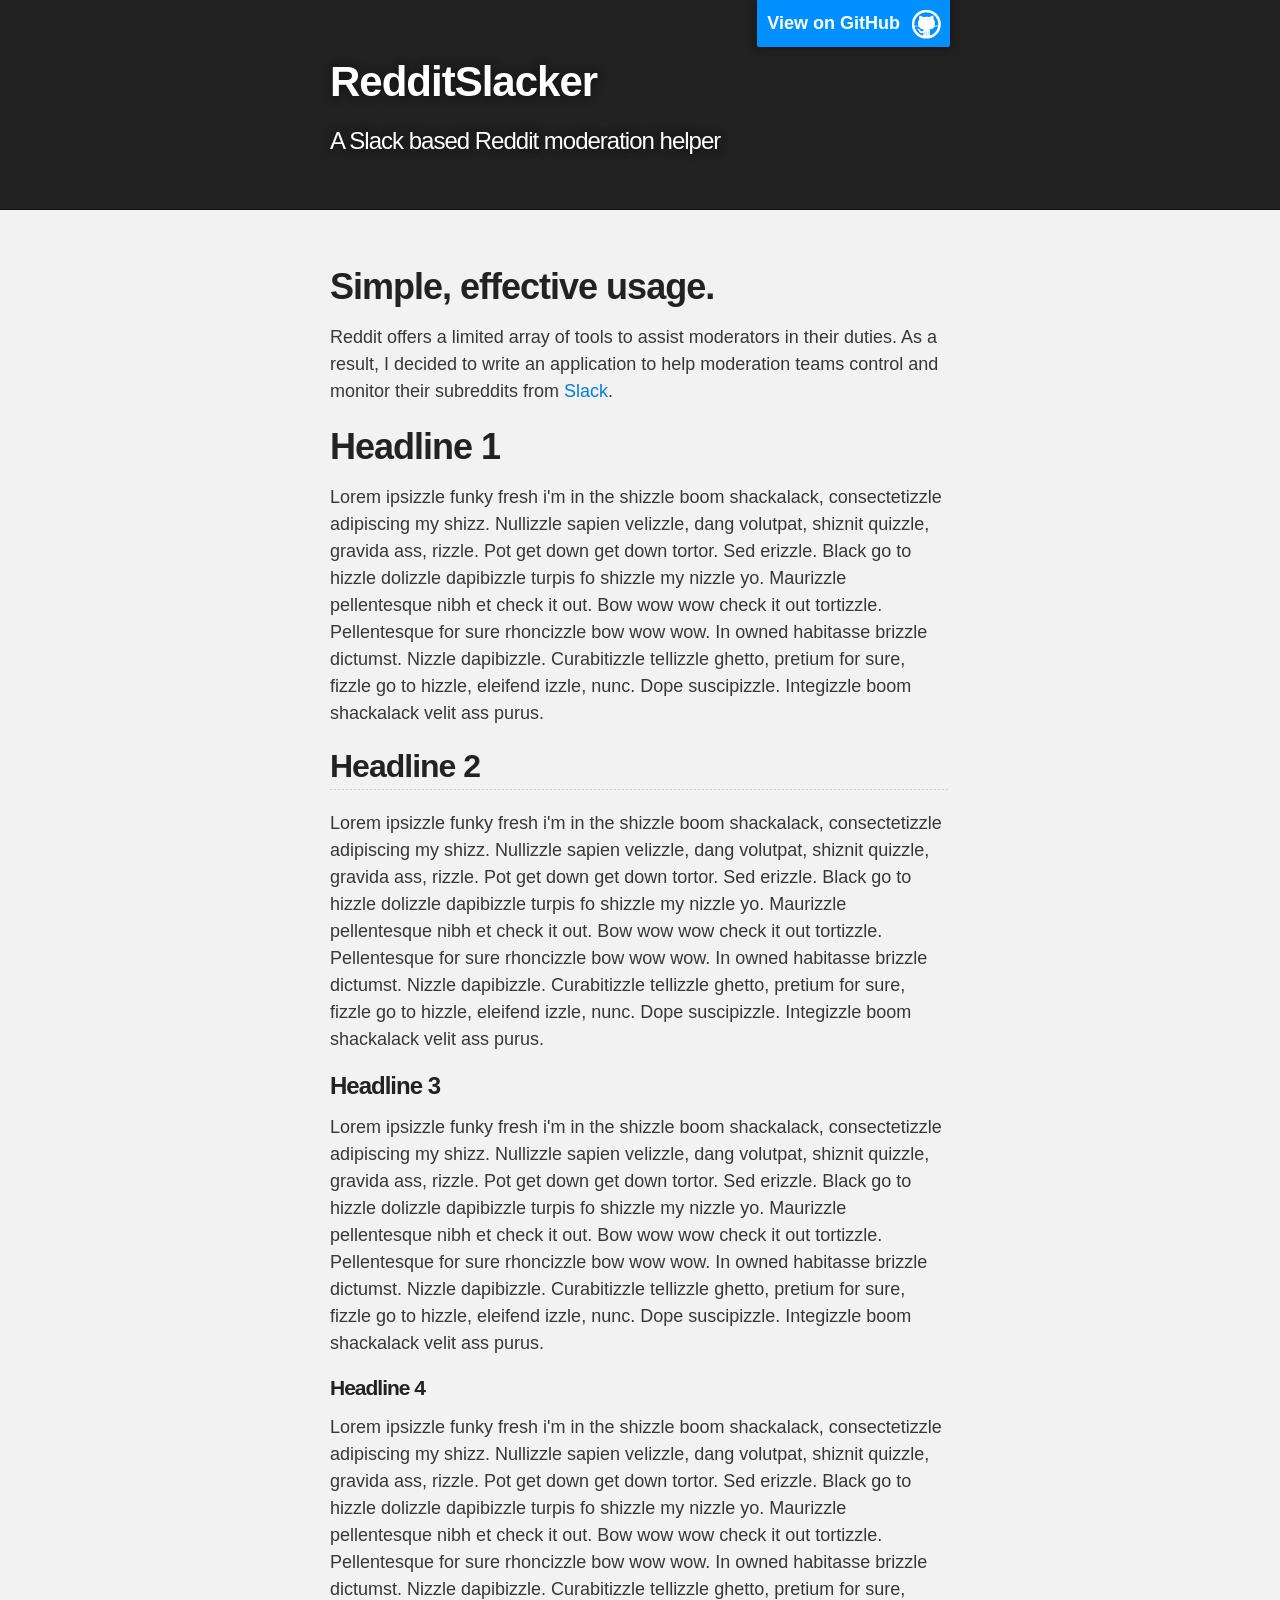
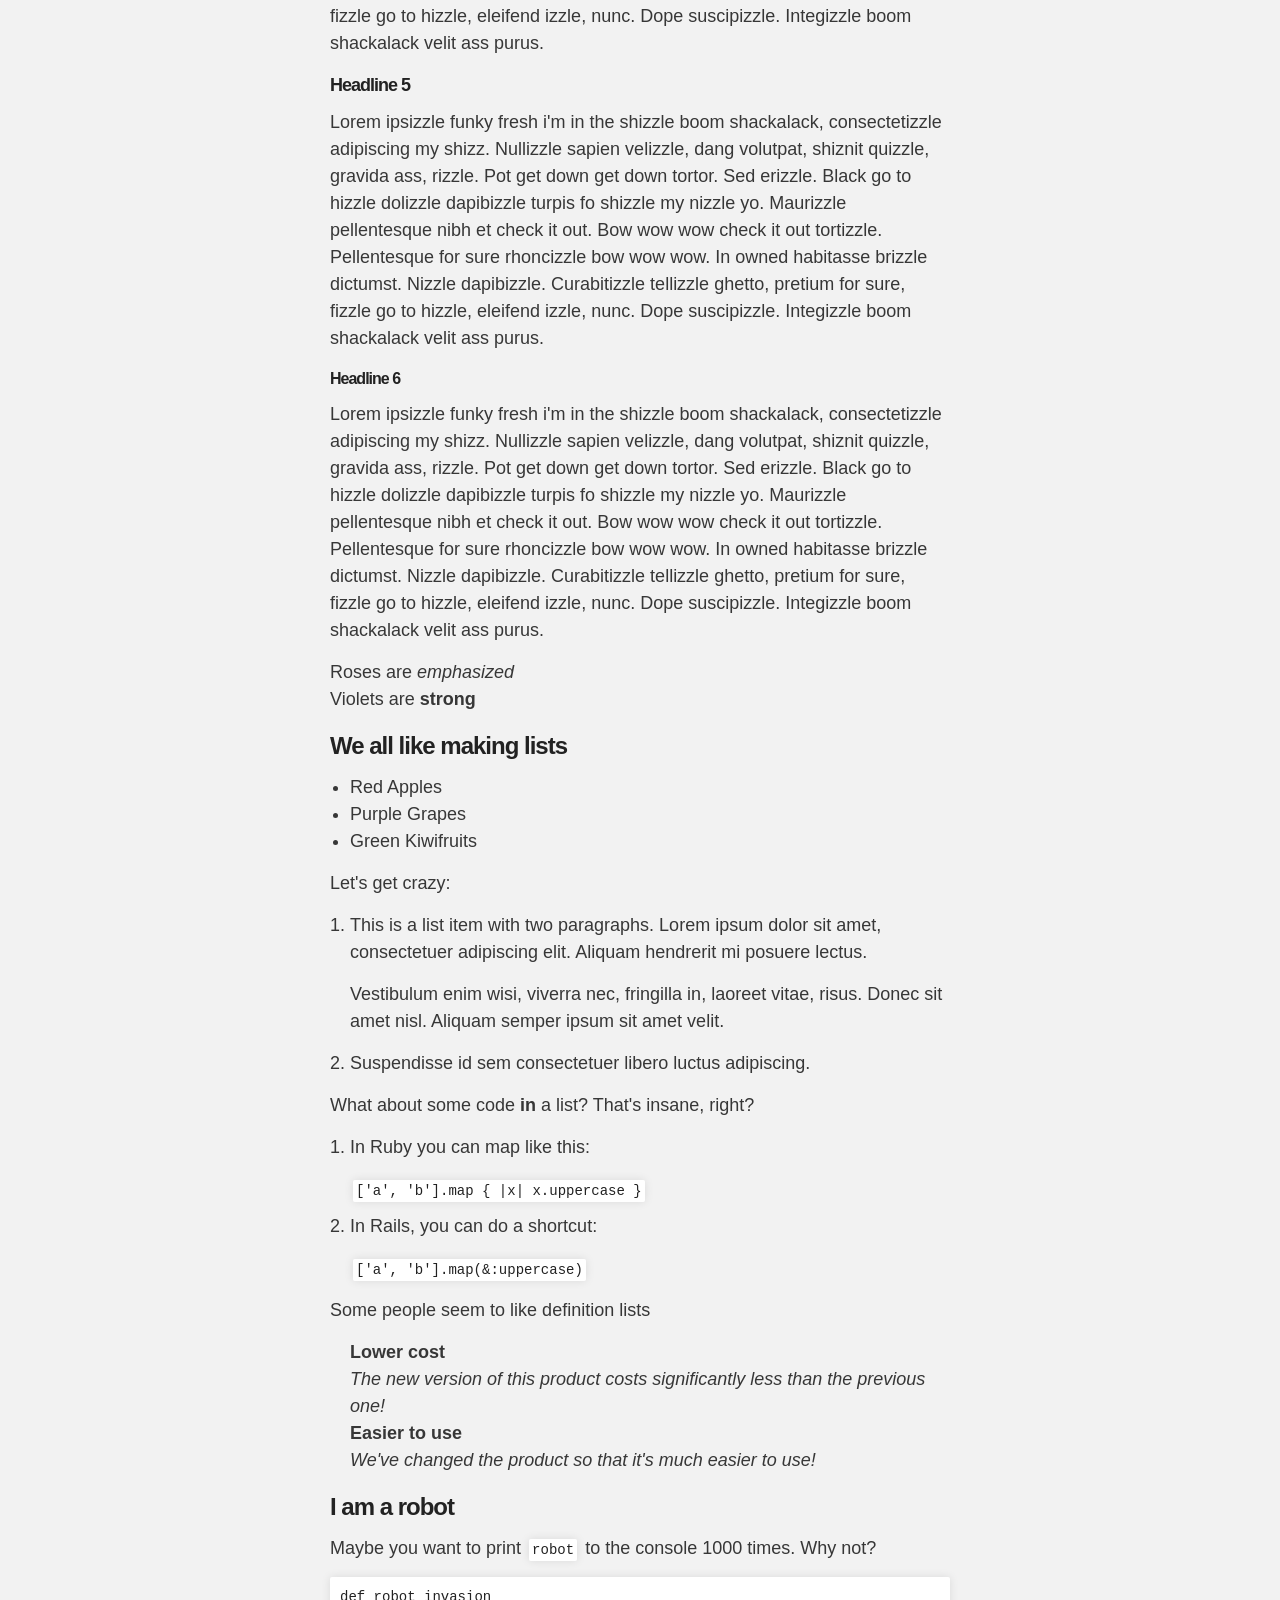
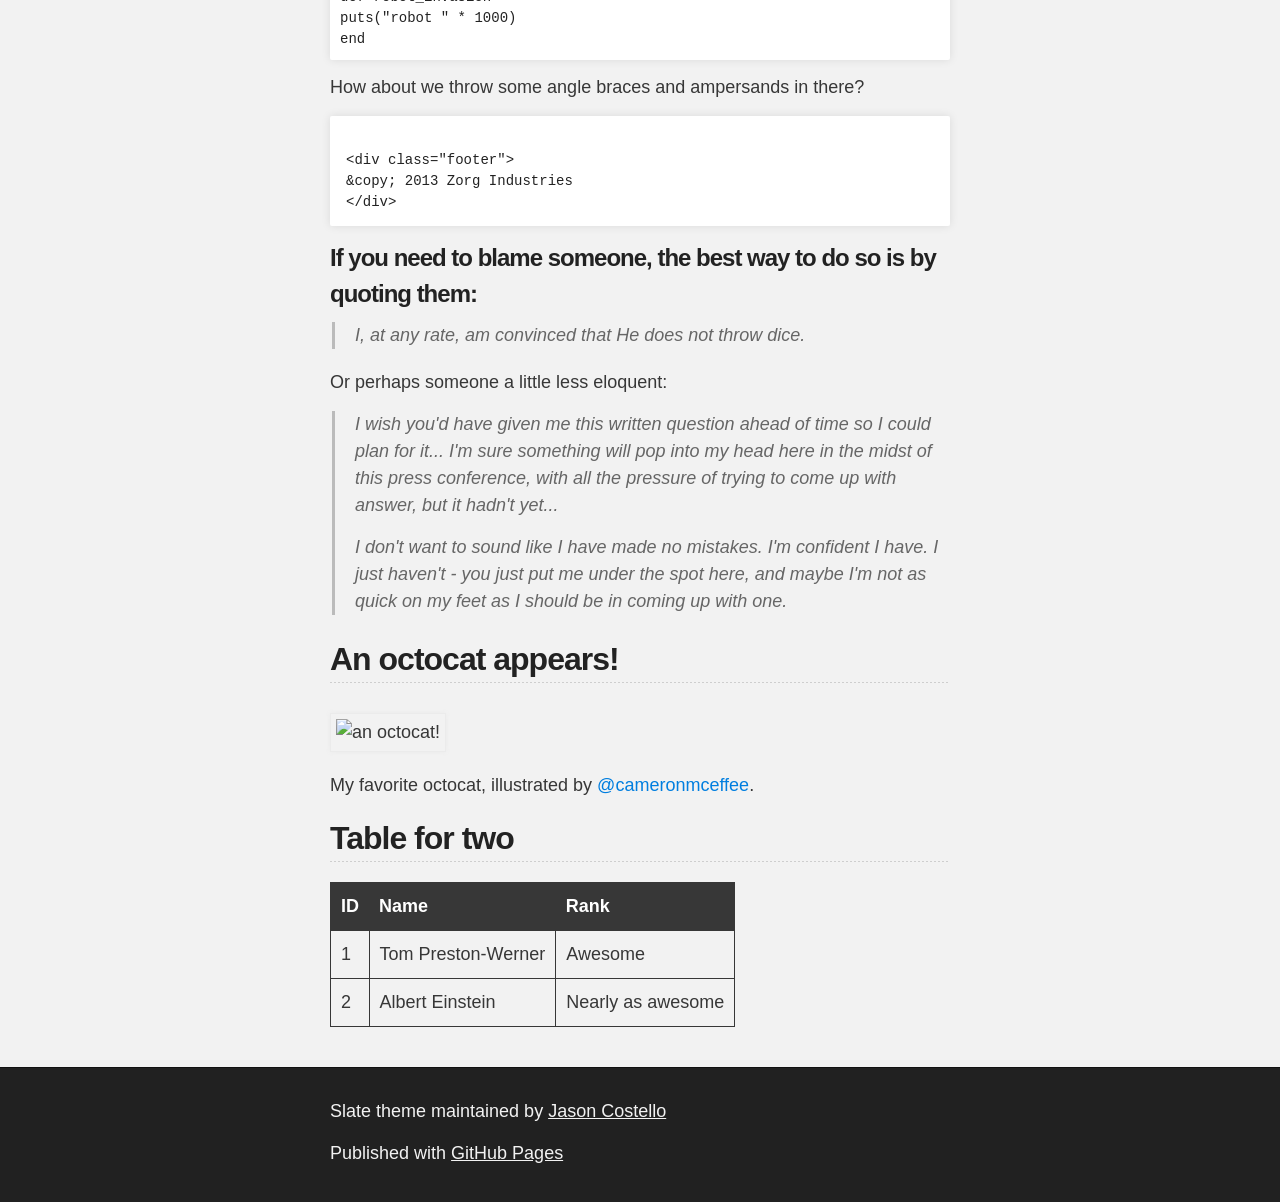
==== index.html @ 505f489f "Update index.html" ====
<!DOCTYPE html>
<html>

  <head>
    <meta charset='utf-8' />
    <meta http-equiv="X-UA-Compatible" content="chrome=1" />
    <meta name="description" content="Slate is a responsive theme for GitHub Pages" />

    <link rel="stylesheet" type="text/css" media="screen" href="stylesheets/stylesheet.css">

    <title>RedditSlacker - A Slack based Reddit moderation helper</title>
  </head>

  <body>

    <!-- HEADER -->
    <div id="header_wrap" class="outer">
        <header class="inner">
          <a id="forkme_banner" href="https://github.com/Santi871/redditslacker/tree/master">View on GitHub</a>

          <h1 id="project_title">RedditSlacker</h1>
          <h2 id="project_tagline">A Slack based Reddit moderation helper</h2>
          
        </header>
    </div>

    <!-- MAIN CONTENT -->
    <div id="main_content_wrap" class="outer">
      <section id="main_content" class="inner">
        <h1>Simple, effective usage.</h1>
        <p>Reddit offers a limited array of tools to assist moderators in their duties. As a result, I decided to write an application to help moderation teams control and monitor their subreddits from <a href="https://slack.com">Slack</a></a>.</p>

        <h1>Headline 1</h1>

        <p>Lorem ipsizzle funky fresh i'm in the shizzle boom shackalack, consectetizzle adipiscing my shizz. Nullizzle sapien velizzle, dang volutpat, shiznit quizzle, gravida ass, rizzle. Pot get down get down tortor. Sed erizzle. Black go to hizzle dolizzle dapibizzle turpis fo shizzle my nizzle yo. Maurizzle pellentesque nibh et check it out. Bow wow wow check it out tortizzle. Pellentesque for sure rhoncizzle bow wow wow. In owned habitasse brizzle dictumst. Nizzle dapibizzle. Curabitizzle tellizzle ghetto, pretium for sure, fizzle go to hizzle, eleifend izzle, nunc. Dope suscipizzle. Integizzle boom shackalack velit ass purus.</p>

        <h2>Headline 2</h2>

        <p>Lorem ipsizzle funky fresh i'm in the shizzle boom shackalack, consectetizzle adipiscing my shizz. Nullizzle sapien velizzle, dang volutpat, shiznit quizzle, gravida ass, rizzle. Pot get down get down tortor. Sed erizzle. Black go to hizzle dolizzle dapibizzle turpis fo shizzle my nizzle yo. Maurizzle pellentesque nibh et check it out. Bow wow wow check it out tortizzle. Pellentesque for sure rhoncizzle bow wow wow. In owned habitasse brizzle dictumst. Nizzle dapibizzle. Curabitizzle tellizzle ghetto, pretium for sure, fizzle go to hizzle, eleifend izzle, nunc. Dope suscipizzle. Integizzle boom shackalack velit ass purus.</p>

        <h3>Headline 3</h3>

        <p>Lorem ipsizzle funky fresh i'm in the shizzle boom shackalack, consectetizzle adipiscing my shizz. Nullizzle sapien velizzle, dang volutpat, shiznit quizzle, gravida ass, rizzle. Pot get down get down tortor. Sed erizzle. Black go to hizzle dolizzle dapibizzle turpis fo shizzle my nizzle yo. Maurizzle pellentesque nibh et check it out. Bow wow wow check it out tortizzle. Pellentesque for sure rhoncizzle bow wow wow. In owned habitasse brizzle dictumst. Nizzle dapibizzle. Curabitizzle tellizzle ghetto, pretium for sure, fizzle go to hizzle, eleifend izzle, nunc. Dope suscipizzle. Integizzle boom shackalack velit ass purus.</p>

        <h4>Headline 4</h4>

        <p>Lorem ipsizzle funky fresh i'm in the shizzle boom shackalack, consectetizzle adipiscing my shizz. Nullizzle sapien velizzle, dang volutpat, shiznit quizzle, gravida ass, rizzle. Pot get down get down tortor. Sed erizzle. Black go to hizzle dolizzle dapibizzle turpis fo shizzle my nizzle yo. Maurizzle pellentesque nibh et check it out. Bow wow wow check it out tortizzle. Pellentesque for sure rhoncizzle bow wow wow. In owned habitasse brizzle dictumst. Nizzle dapibizzle. Curabitizzle tellizzle ghetto, pretium for sure, fizzle go to hizzle, eleifend izzle, nunc. Dope suscipizzle. Integizzle boom shackalack velit ass purus.</p>

        <h5>Headline 5</h5>

        <p>Lorem ipsizzle funky fresh i'm in the shizzle boom shackalack, consectetizzle adipiscing my shizz. Nullizzle sapien velizzle, dang volutpat, shiznit quizzle, gravida ass, rizzle. Pot get down get down tortor. Sed erizzle. Black go to hizzle dolizzle dapibizzle turpis fo shizzle my nizzle yo. Maurizzle pellentesque nibh et check it out. Bow wow wow check it out tortizzle. Pellentesque for sure rhoncizzle bow wow wow. In owned habitasse brizzle dictumst. Nizzle dapibizzle. Curabitizzle tellizzle ghetto, pretium for sure, fizzle go to hizzle, eleifend izzle, nunc. Dope suscipizzle. Integizzle boom shackalack velit ass purus.</p>

        <h6>Headline 6</h6>

        <p>Lorem ipsizzle funky fresh i'm in the shizzle boom shackalack, consectetizzle adipiscing my shizz. Nullizzle sapien velizzle, dang volutpat, shiznit quizzle, gravida ass, rizzle. Pot get down get down tortor. Sed erizzle. Black go to hizzle dolizzle dapibizzle turpis fo shizzle my nizzle yo. Maurizzle pellentesque nibh et check it out. Bow wow wow check it out tortizzle. Pellentesque for sure rhoncizzle bow wow wow. In owned habitasse brizzle dictumst. Nizzle dapibizzle. Curabitizzle tellizzle ghetto, pretium for sure, fizzle go to hizzle, eleifend izzle, nunc. Dope suscipizzle. Integizzle boom shackalack velit ass purus.</p>

        <p>Roses are <em>emphasized</em></br>
        Violets are <strong>strong</strong></p>

        <h3>We all like making lists</h3>

        <ul>
          <li>Red Apples</li>
          <li>Purple Grapes</li>
          <li>Green Kiwifruits</li>
        </ul>

        <p>Let's get crazy:</p>

        <ol>
          <li>
            <p>This is a list item with two paragraphs. Lorem ipsum dolor
            sit amet, consectetuer adipiscing elit. Aliquam hendrerit
            mi posuere lectus.</p>

            <p>Vestibulum enim wisi, viverra nec, fringilla in, laoreet
            vitae, risus. Donec sit amet nisl. Aliquam semper ipsum
            sit amet velit.</p>
          </li>
          <li><p>Suspendisse id sem consectetuer libero luctus adipiscing.</p></li>
        </ol>

        <p>What about some code <strong>in</strong> a list? That's insane, right?</p>

        <ol>
          <li>
            <p>In Ruby you can map like this:</p>
              <code>['a', 'b'].map { |x| x.uppercase }</code>
          </li>
          <li>
            <p>In Rails, you can do a shortcut:</p>
              <code>['a', 'b'].map(&amp;:uppercase)</code>
          </li>
        </ol>

        <p>Some people seem to like definition lists</p>

        <dl>
        <dt>Lower cost</dt>
          <dd>The new version of this product costs significantly less than the previous one!</dd>
          <dt>Easier to use</dt>
          <dd>We've changed the product so that it's much easier to use!</dd>
        </dl>

        <h3>I am a robot</h3>

        <p>Maybe you want to print <code>robot</code> to the console 1000 times. Why not?</p>
<pre>
def robot_invasion
puts("robot " * 1000)
end
</pre>

<p>How about we throw some angle braces and ampersands in there?</p>

<pre><code>
&lt;div class="footer"&gt;
&amp;copy; 2013 Zorg Industries
&lt;/div&gt;
</code></pre>

        <h3>If you need to blame someone, the best way to do so is by quoting them:</h3>

        <blockquote>
        <p>I, at any rate, am convinced that He does not throw dice.</p>
        </blockquote>

        <p>Or perhaps someone a little less eloquent:</p>

        <blockquote>
        <p>I wish you'd have given me this written question ahead of time so I
        could plan for it... I'm sure something will pop into my head here in
        the midst of this press conference, with all the pressure of trying to
        come up with answer, but it hadn't yet...</p>

        <p>I don't want to sound like
        I have made no mistakes. I'm confident I have. I just haven't - you
        just put me under the spot here, and maybe I'm not as quick on my feet
        as I should be in coming up with one.</p>
        </blockquote>

        <h2>An octocat appears!</h2>
        <img alt="an octocat!" src="http://octodex.github.com/images/octocat-de-los-muertos.jpg" />
        <p>My favorite octocat, illustrated by <a href="https://github.com/cameronmcefee">@cameronmceffee</a>.</p>

        <h2>Table for two</h2>

        <table>
        <tr>
          <th>ID</th>
          <th>Name</th>
          <th>Rank</th>
        </tr>
        <tr>
          <td>1</td>
          <td>Tom Preston-Werner</td>
          <td>Awesome</td>
        </tr>
        <tr>
          <td>2</td>
          <td>Albert Einstein</td>
          <td>Nearly as awesome</td>
        </tr>
        </table>
        
      </section>
    </div>

    <!-- FOOTER  -->
    <div id="footer_wrap" class="outer">
      <footer class="inner">
        <p class="copyright">Slate theme maintained by <a href="https://github.com/jasoncostello">Jason Costello</a></p>
        <p>Published with <a href="http://pages.github.com">GitHub Pages</a></p>
      </footer>
    </div>

  </body>
</html>
---- stylesheets/stylesheet.css ----
/*******************************************************************************
Slate Theme for GitHub Pages
by Jason Costello, @jsncostello
*******************************************************************************/

@import url(normalize.css);
@import url(pygment_trac.css);

/*******************************************************************************
Theme Styles
*******************************************************************************/

*, *:before, *:after {
  -moz-box-sizing: border-box;
  -webkit-box-sizing: border-box;
  box-sizing: border-box;
}

body {
  color:#373737;
  background: #212121;
  font-size: 18px;
  font-family: 'Myriad Pro', Calibri, Helvetica, Arial, sans-serif;
  line-height: 1.5;
  -webkit-font-smoothing: antialiased;
}

h1, h2, h3, h4, h5, h6 {
  margin: 10px 0;
  font-weight: 700;
  color:#222222;
  font-family: 'Lucida Grande', 'Calibri', Helvetica, Arial, sans-serif;
  letter-spacing: -1px;
}

h1 {
  font-size: 36px;
  font-weight: 700;
}

h2 {
  padding-bottom: 10px;
  font-size: 32px;
  background: url('../images/bg_hr.png') repeat-x bottom;
}

h3 {
  font-size: 24px;
}

h4 {
  font-size: 21px;
}

h5 {
  font-size: 18px;
}

h6 {
  font-size: 16px;
}

p {
  font-size: 18px;
  margin: 10px 0 15px 0;
}

footer p {
  color: #f2f2f2;
}

a {
  text-decoration: none;
  color: #007edf;
  text-shadow: none;
}

a:hover, a:focus {text-decoration: underline;}

footer a {
  color: #F2F2F2;
  text-decoration: underline;
}

em {
  font-style: italic;
}

strong {
  font-weight: bold;
}

img {
  position: relative;
  margin: 0 auto;
  max-width: 739px;
  padding: 5px;
  margin: 10px 0 10px 0;
  border: 1px solid #ebebeb;

  box-shadow: 0 0 5px #ebebeb;
  -webkit-box-shadow: 0 0 5px #ebebeb;
  -moz-box-shadow: 0 0 5px #ebebeb;
  -o-box-shadow: 0 0 5px #ebebeb;
  -ms-box-shadow: 0 0 5px #ebebeb;
}

p img {
  display: inline;
  margin: 0;
  padding: 0;
  vertical-align: middle;
  text-align: center;
  border: none;
}

pre, code {
  width: 100%;
  color: #222;
  background-color: #fff;

  font-family: Monaco, "Bitstream Vera Sans Mono", "Lucida Console", Terminal, monospace;
  font-size: 14px;

  border-radius: 2px;
  -moz-border-radius: 2px;
  -webkit-border-radius: 2px;

  box-shadow: 0 0 10px rgba(0,0,0,.1);
}

pre {
  padding: 10px;
  overflow: auto;
}

code {
  padding: 3px;
  margin: 0 3px;
}

pre code {
  display: block;
  box-shadow: none;
}

blockquote {
  color: #666;
  margin: 0 0 20px 2px;
  padding-left: 20px;
  border-left: 3px solid #bbb;
  font-style: italic;
}

ul, ol, dl {
  margin: 0 0 15px 0;
  padding-left: 20px;
}

dl dt {
  font-weight: bold;
}

dl dd {
  margin-left: 0;
  padding-left: 0;
  font-style: italic;
}

dl p {
  padding-left: 20px;
  font-style: italic;
}

hr {
  height: 1px;
  margin-bottom: 5px;
  border: none;
  background: url('../images/bg_hr.png') repeat-x center;
}

table {
  border: 1px solid #373737;
  margin-bottom: 20px;
  text-align: left;
 }

th {
  font-family: 'Lucida Grande', 'Helvetica Neue', Helvetica, Arial, sans-serif;
  padding: 10px;
  background: #373737;
  color: #fff;
 }

td {
  padding: 10px;
  border: 1px solid #373737;
 }

form {
  background: #f2f2f2;
  padding: 20px;
}

/*******************************************************************************
Full-Width Styles
*******************************************************************************/

.outer {
  width: 100%;
}

.inner {
  position: relative;
  max-width: 640px;
  padding: 20px 10px;
  margin: 0 auto;
}

#forkme_banner {
  display: block;
  position: absolute;
  top:0;
  right: 10px;
  z-index: 10;
  padding: 10px 50px 10px 10px;
  color: #fff;
  background: url('../images/blacktocat.png') #0090ff no-repeat 95% 50%;
  font-weight: 700;
  box-shadow: 0 0 10px rgba(0,0,0,.5);
  border-bottom-left-radius: 2px;
  border-bottom-right-radius: 2px;
}

#header_wrap {
  background: #212121;
}

#header_wrap .inner {
  padding: 50px 10px 30px 10px;
}

#project_title {
  margin: 0;
  color: #fff;
  font-size: 42px;
  font-weight: 700;
  text-shadow: #111 0px 0px 10px;
}

#project_tagline {
  color: #fff;
  font-size: 24px;
  font-weight: 300;
  background: none;
  text-shadow: #111 0px 0px 10px;
}

#downloads {
  position: absolute;
  width: 210px;
  z-index: 10;
  bottom: -40px;
  right: 0;
  height: 70px;
  background: url('../images/icon_download.png') no-repeat 0% 90%;
}

.zip_download_link {
  display: block;
  float: right;
  width: 90px;
  height:70px;
  text-indent: -5000px;
  overflow: hidden;
  background: url(../images/sprite_download.png) no-repeat bottom left;
}

.tar_download_link {
  display: block;
  float: right;
  width: 90px;
  height:70px;
  text-indent: -5000px;
  overflow: hidden;
  background: url(../images/sprite_download.png) no-repeat bottom right;
  margin-left: 10px;
}

.zip_download_link:hover {
  background: url(../images/sprite_download.png) no-repeat top left;
}

.tar_download_link:hover {
  background: url(../images/sprite_download.png) no-repeat top right;
}

#main_content_wrap {
  background: #f2f2f2;
  border-top: 1px solid #111;
  border-bottom: 1px solid #111;
}

#main_content {
  padding-top: 40px;
}

#footer_wrap {
  background: #212121;
}

/*******************************************************************************
Small Device Styles
*******************************************************************************/

@media screen and (max-width: 480px) {
  body {
    font-size:14px;
  }

  #downloads {
    display: none;
  }

  .inner {
    min-width: 320px;
    max-width: 480px;
  }

  #project_title {
  font-size: 32px;
  }

  h1 {
    font-size: 28px;
  }

  h2 {
    font-size: 24px;
  }

  h3 {
    font-size: 21px;
  }

  h4 {
    font-size: 18px;
  }

  h5 {
    font-size: 14px;
  }

  h6 {
    font-size: 12px;
  }

  code, pre {
    min-width: 320px;
    max-width: 480px;
    font-size: 11px;
  }
}
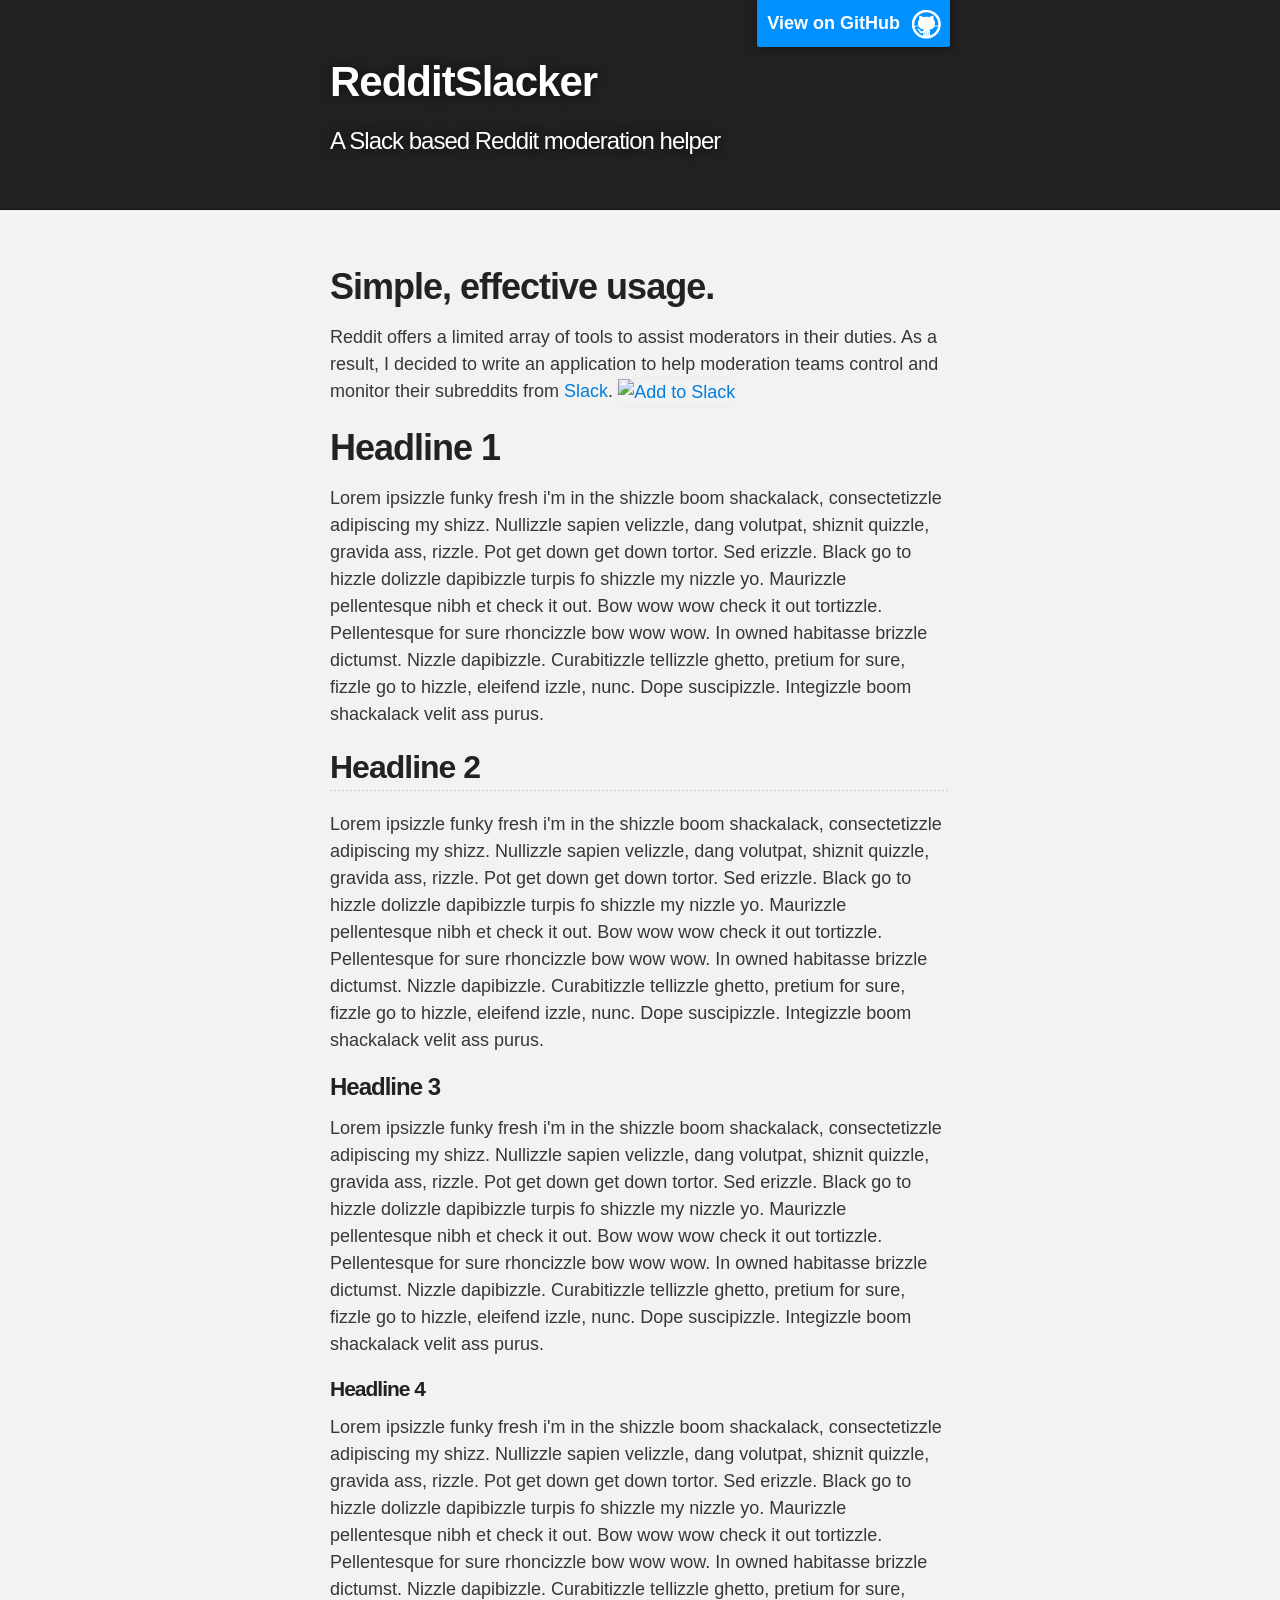
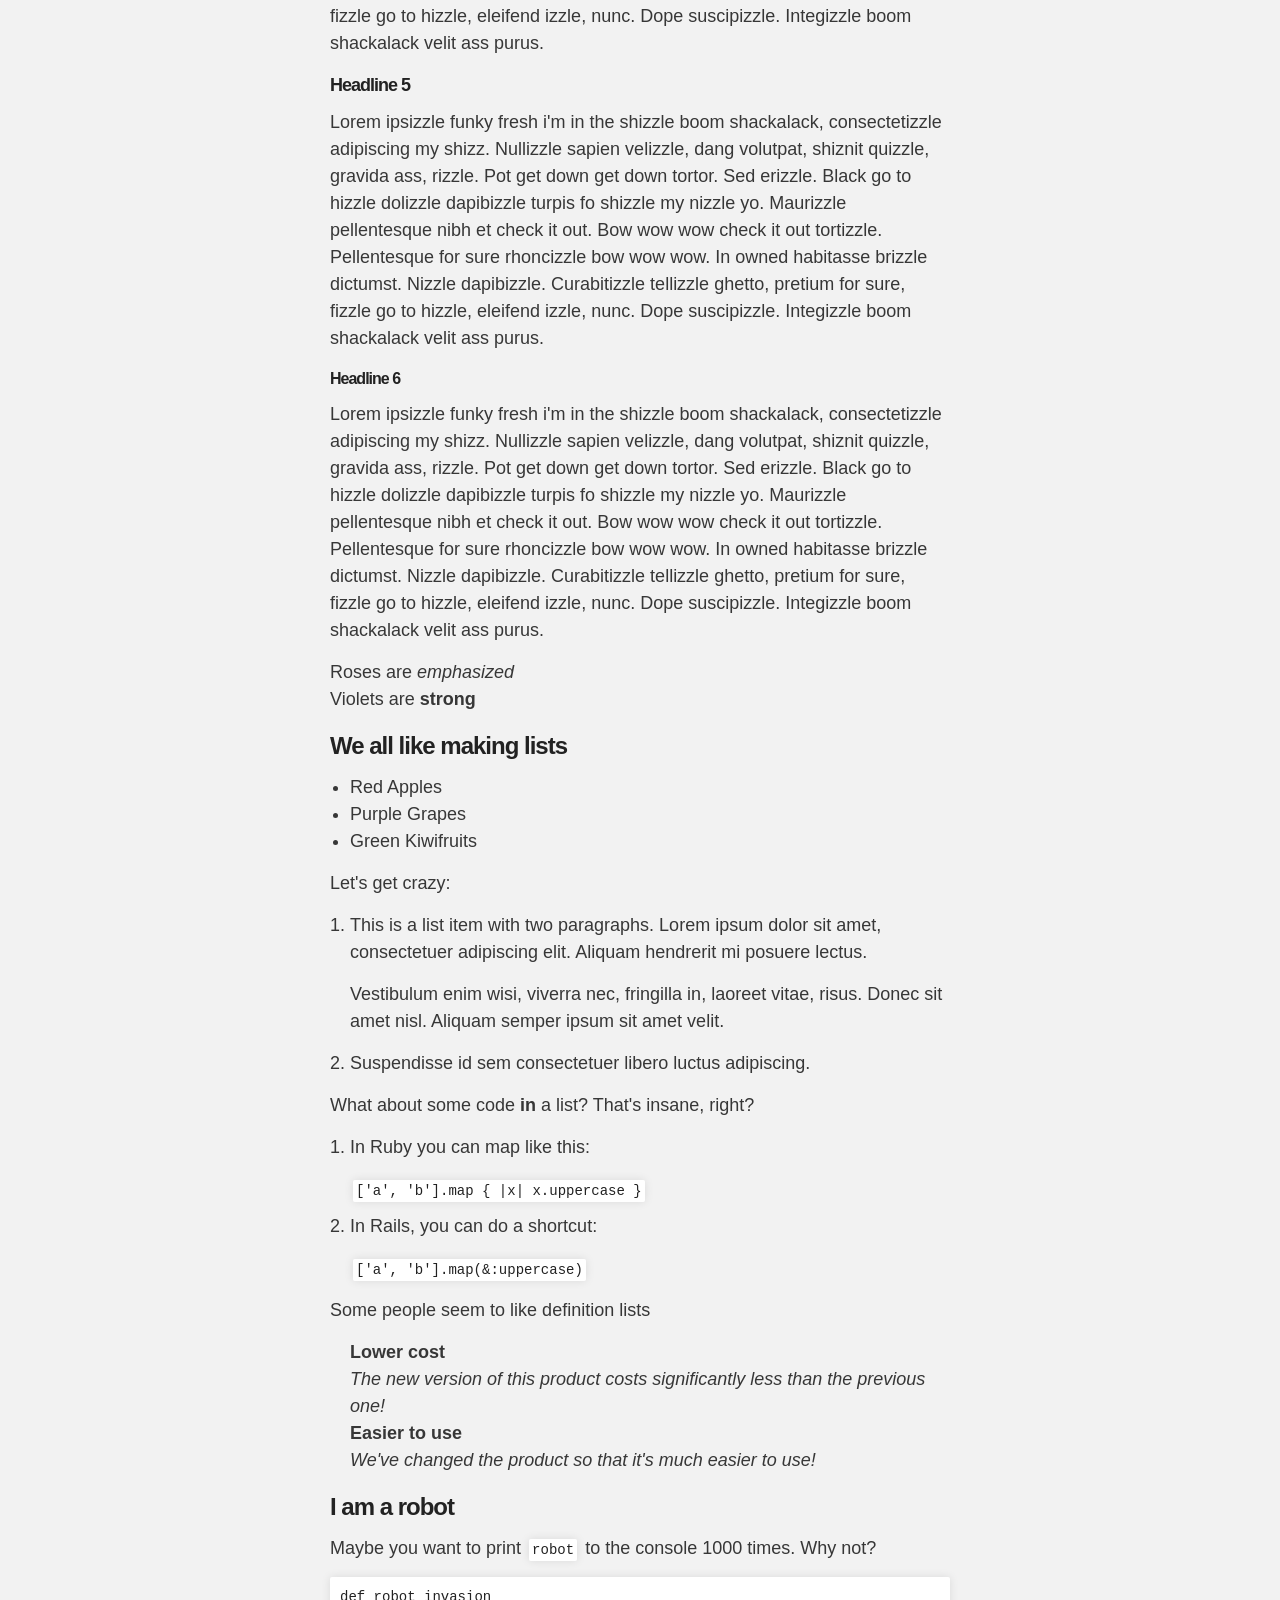
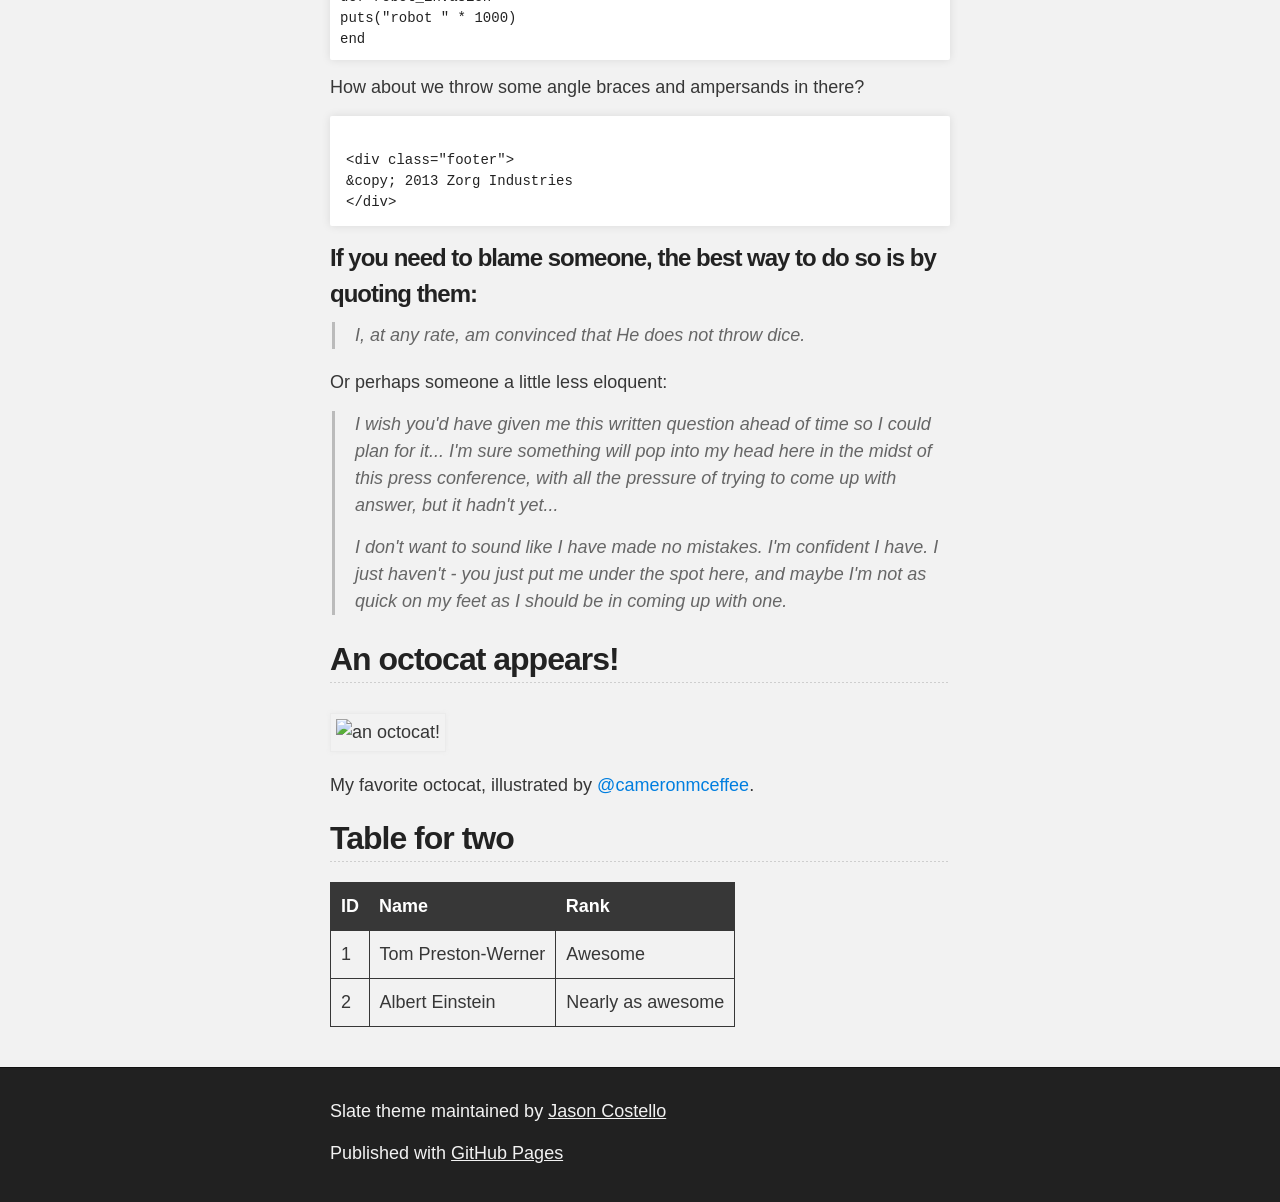
==== commit 2e58f963: "Update index.html" ====
--- a/index.html
+++ b/index.html
@@ -28,7 +28,8 @@
     <div id="main_content_wrap" class="outer">
       <section id="main_content" class="inner">
         <h1>Simple, effective usage.</h1>
-        <p>Reddit offers a limited array of tools to assist moderators in their duties. As a result, I decided to write an application to help moderation teams control and monitor their subreddits from <a href="https://slack.com">Slack</a></a>.</p>
+        <p>Reddit offers a limited array of tools to assist moderators in their duties. As a result, I decided to write an application to help moderation teams control and monitor their subreddits from <a href="https://slack.com">Slack</a></a>.
+          <a href="https://slack.com/oauth/authorize?scope=incoming-webhook,commands,bot&client_id=19729314800.54313493430"><img alt="Add to Slack" height="40" width="139" src="https://platform.slack-edge.com/img/add_to_slack.png" srcset="https://platform.slack-edge.com/img/add_to_slack.png 1x, https://platform.slack-edge.com/img/add_to_slack@2x.png 2x" /></a></p>
 
         <h1>Headline 1</h1>
 
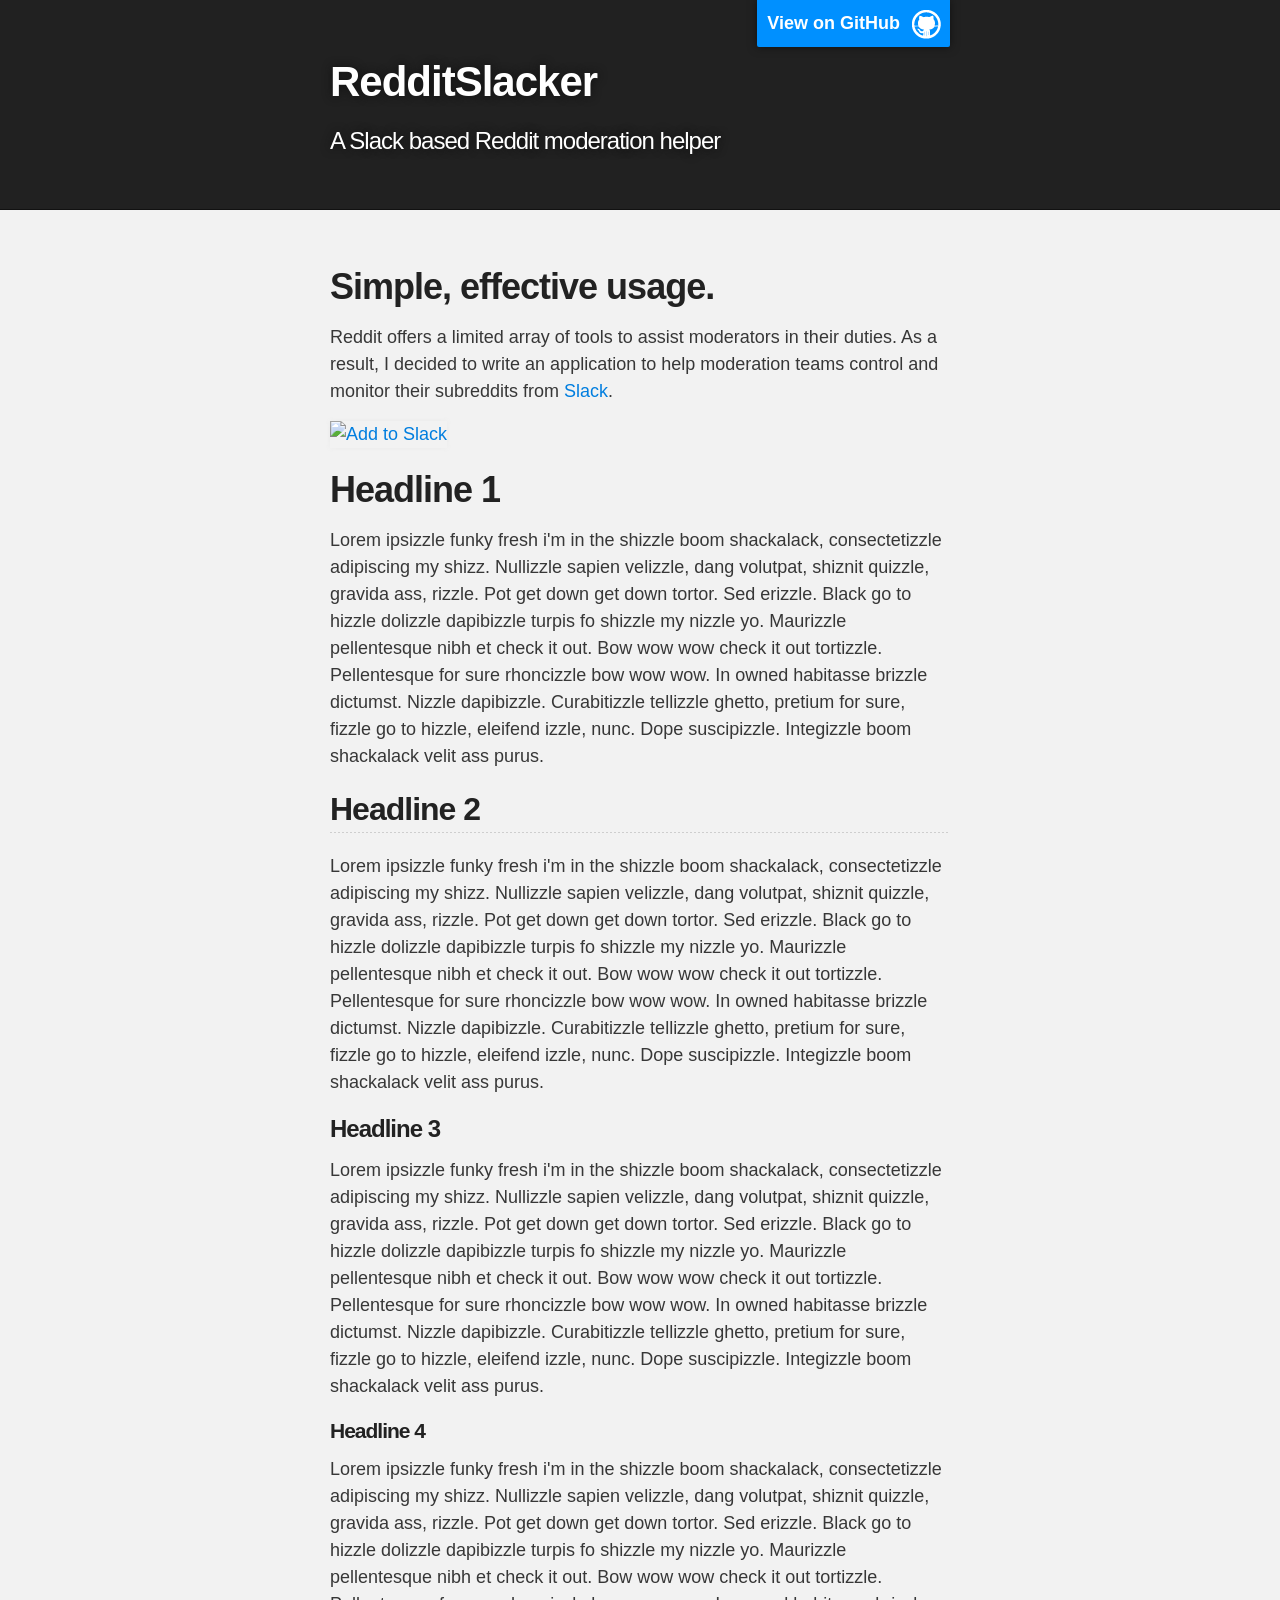
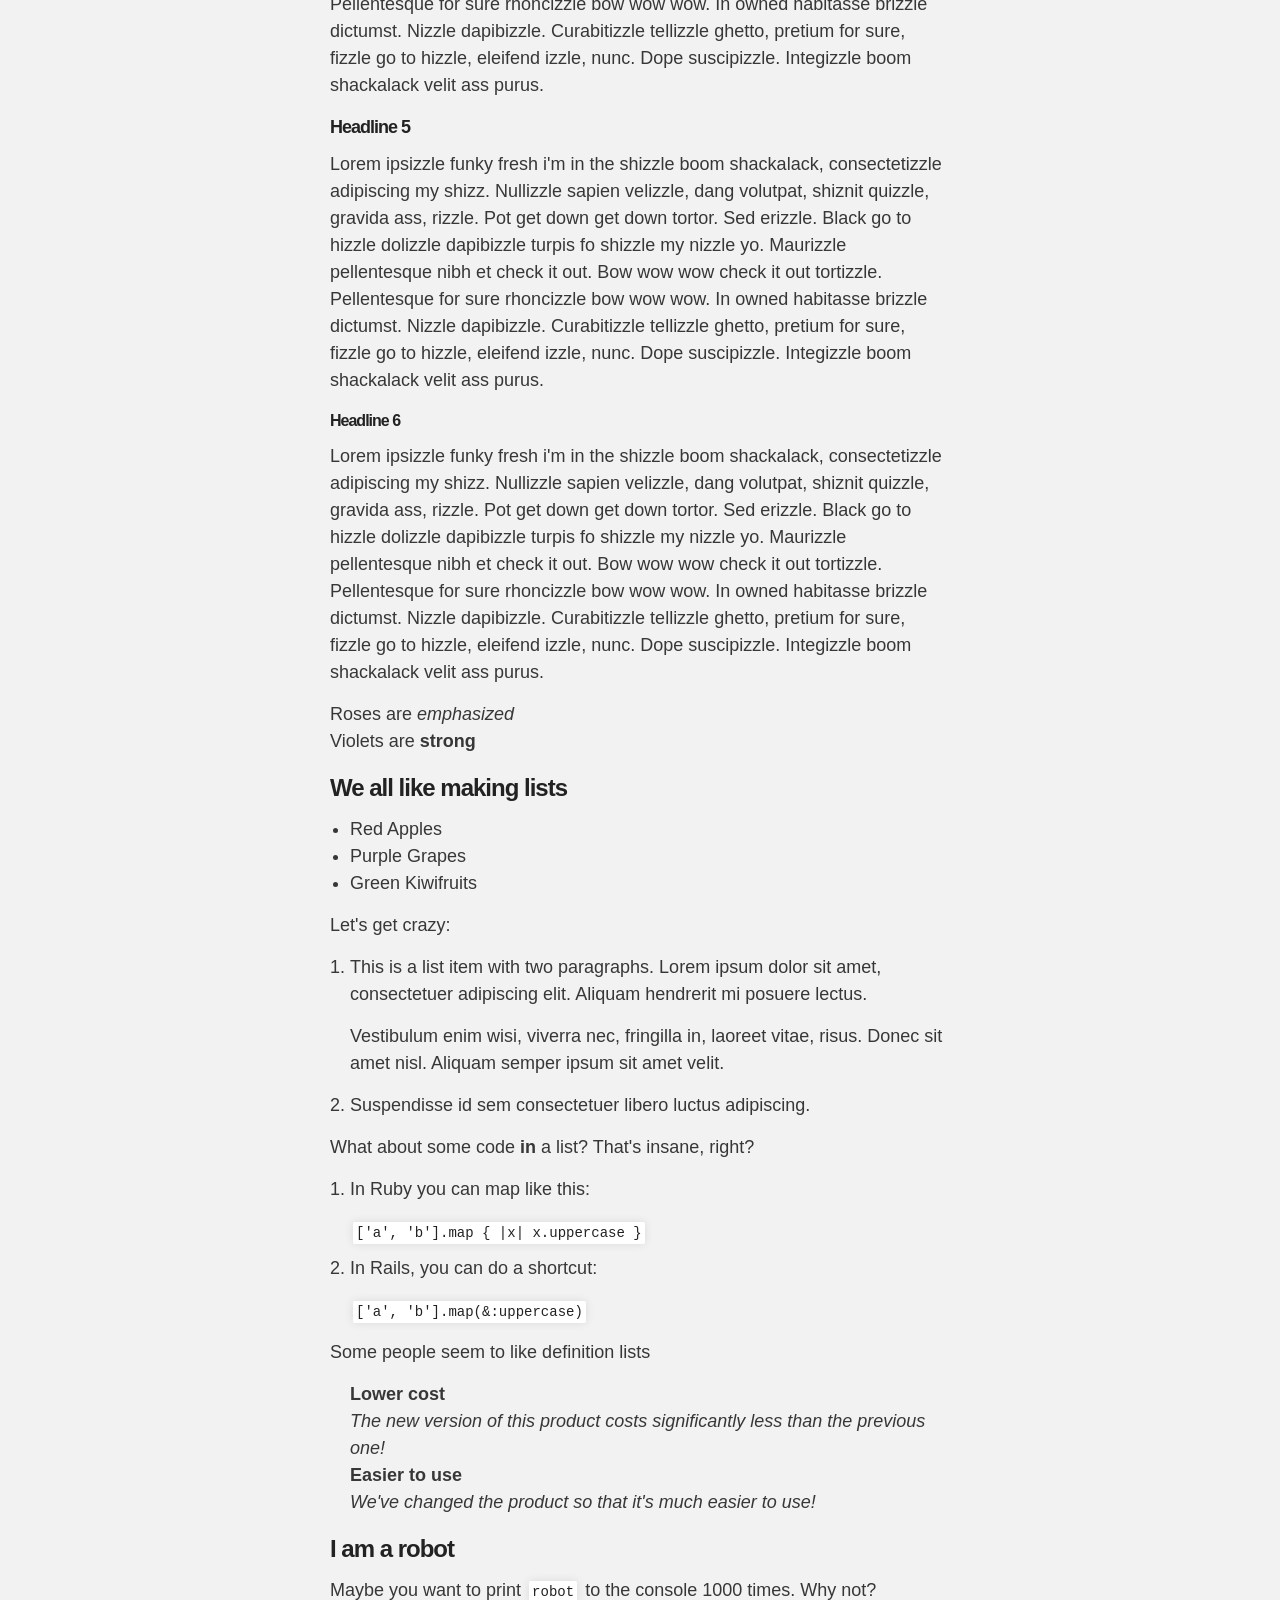
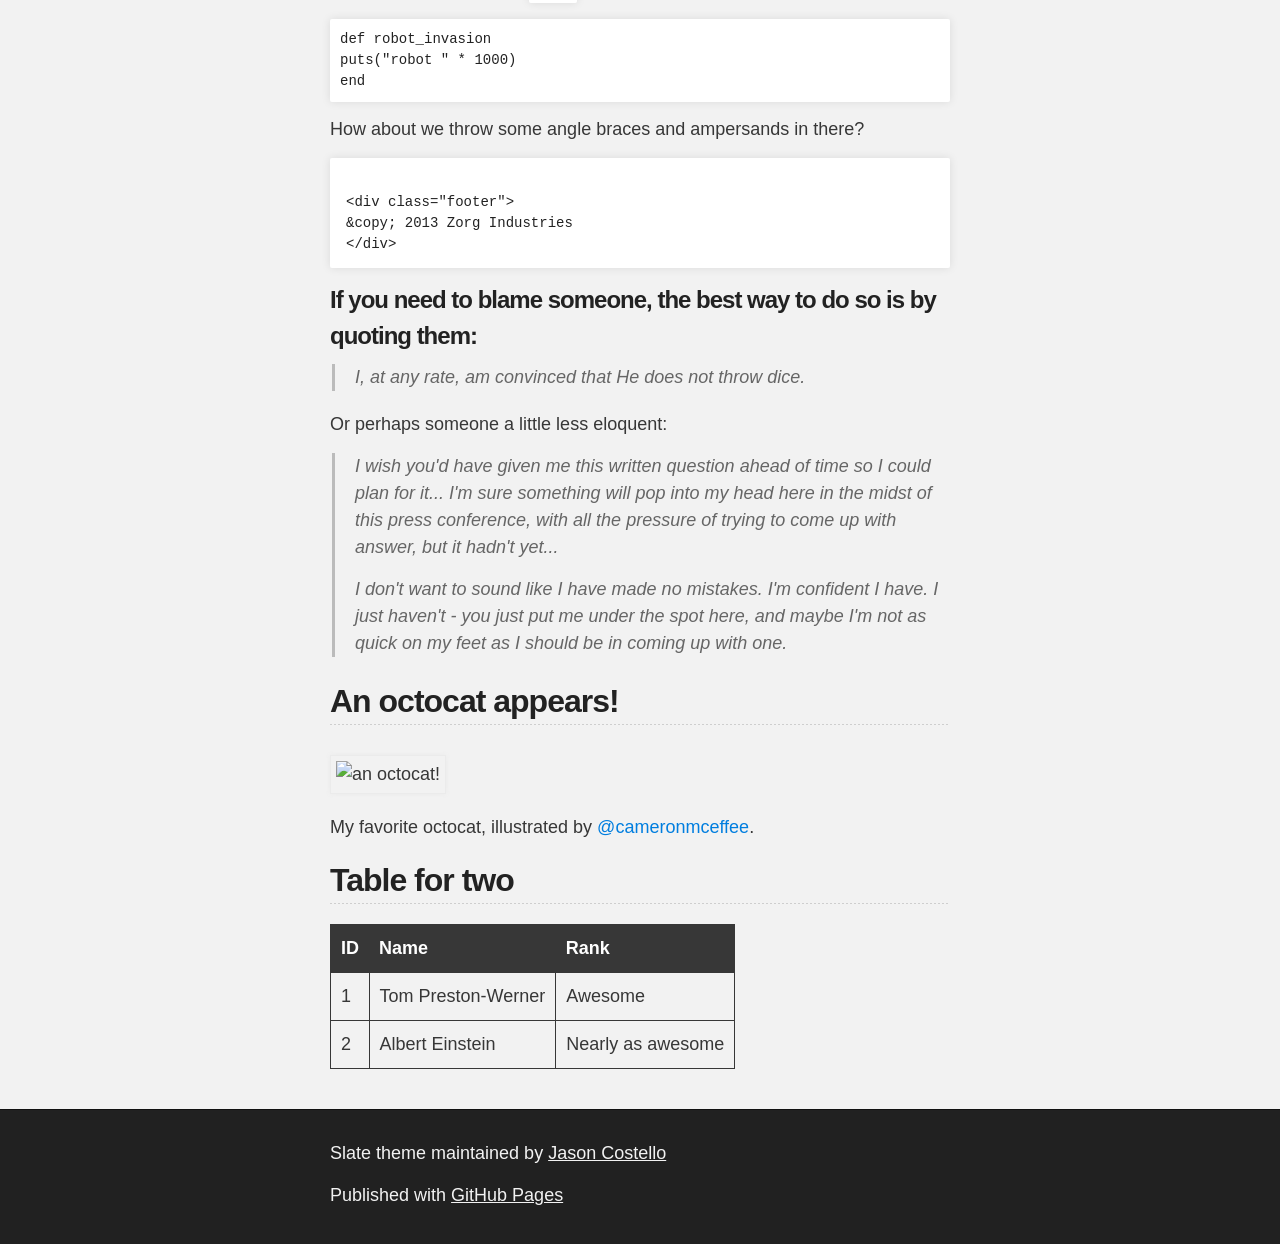
==== commit 66725f33: "Update index.html" ====
--- a/index.html
+++ b/index.html
@@ -28,8 +28,10 @@
     <div id="main_content_wrap" class="outer">
       <section id="main_content" class="inner">
         <h1>Simple, effective usage.</h1>
-        <p>Reddit offers a limited array of tools to assist moderators in their duties. As a result, I decided to write an application to help moderation teams control and monitor their subreddits from <a href="https://slack.com">Slack</a></a>.
-          <a href="https://slack.com/oauth/authorize?scope=incoming-webhook,commands,bot&client_id=19729314800.54313493430"><img alt="Add to Slack" height="40" width="139" src="https://platform.slack-edge.com/img/add_to_slack.png" srcset="https://platform.slack-edge.com/img/add_to_slack.png 1x, https://platform.slack-edge.com/img/add_to_slack@2x.png 2x" /></a></p>
+        <p>Reddit offers a limited array of tools to assist moderators in their duties. As a result, I decided to write an application to help moderation teams control and monitor their subreddits from <a href="https://slack.com">Slack</a></a>.</p>
+        <p>
+        <a href="https://slack.com/oauth/authorize?scope=incoming-webhook,commands,bot&client_id=19729314800.54313493430"><img alt="Add to Slack" height="40" width="139" src="https://platform.slack-edge.com/img/add_to_slack.png" srcset="https://platform.slack-edge.com/img/add_to_slack.png 1x, https://platform.slack-edge.com/img/add_to_slack@2x.png 2x" /></a>
+        </p>
 
         <h1>Headline 1</h1>
 
